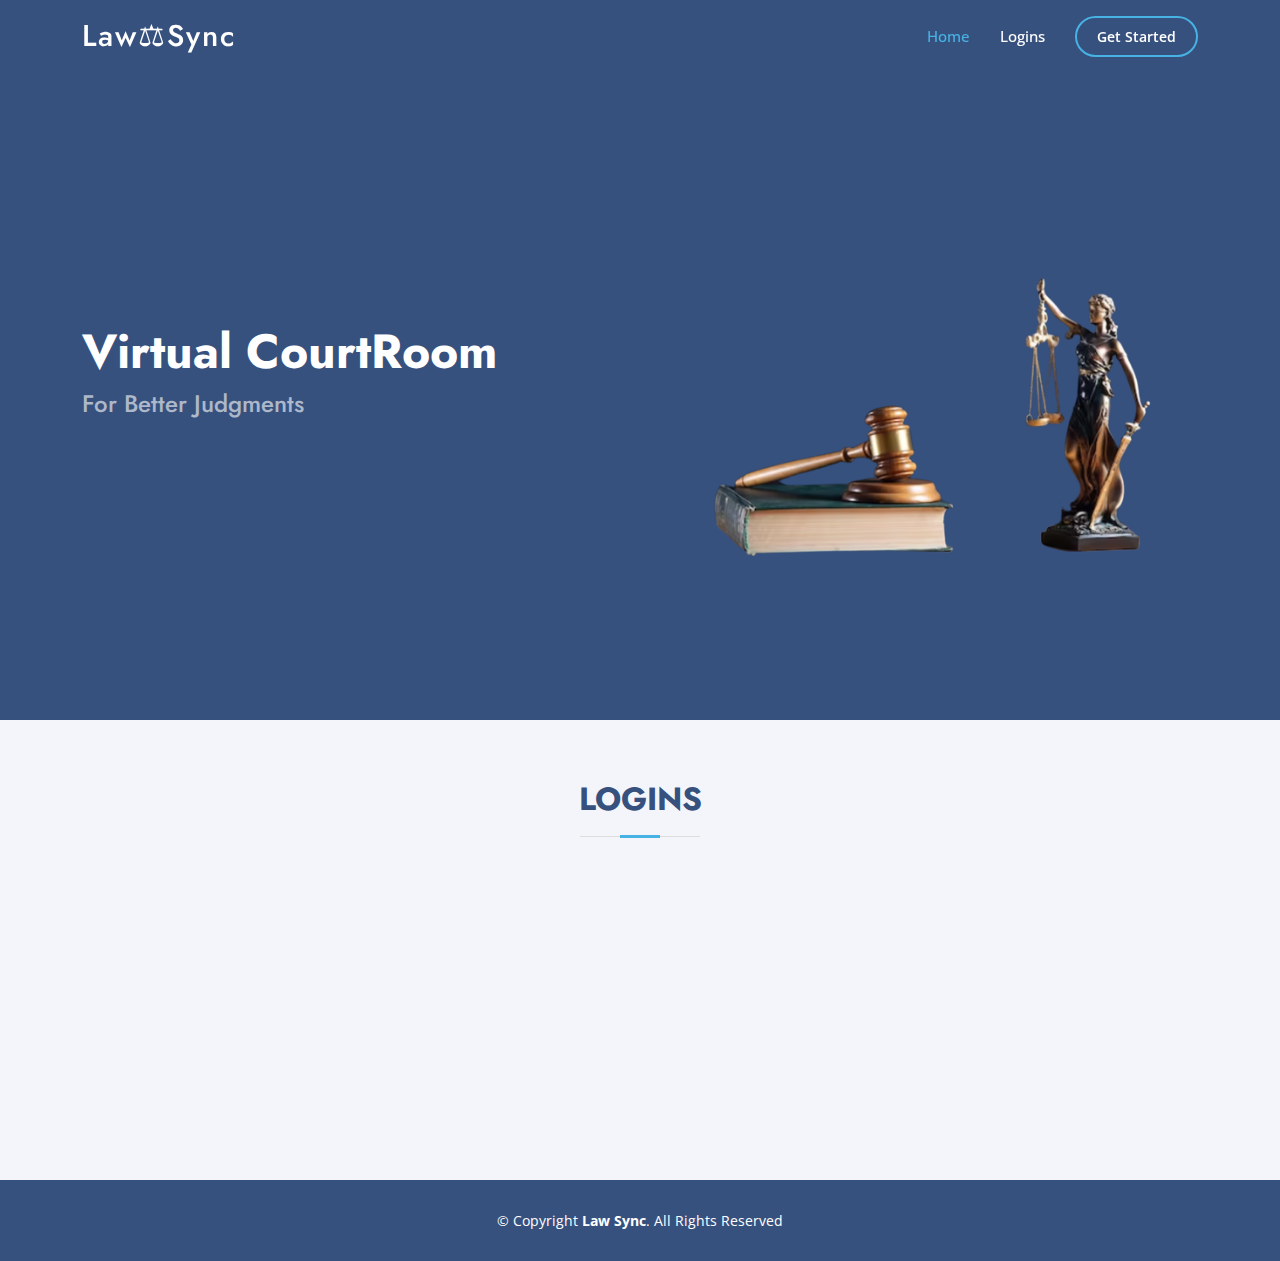
==== index.html @ bf047d09 "Initial commit" ====
<!DOCTYPE html>
<html lang="en">

<head>
    <meta charset="utf-8">
    <meta content="width=device-width, initial-scale=1.0" name="viewport">
    <a href="https://icons8.com"></a>

    <title>Law⚖Sync</title>
    <meta content="" name="description">
    <meta content="" name="keywords">



    <link href="https://fonts.googleapis.com/css?family=Open+Sans:300,300i,400,400i,600,600i,700,700i|Jost:300,300i,400,400i,500,500i,600,600i,700,700i|Poppins:300,300i,400,400i,500,500i,600,600i,700,700i" rel="stylesheet">


    <link href="assets/vendor/aos/aos.css" rel="stylesheet">
    <link href="assets/vendor/bootstrap/css/bootstrap.min.css" rel="stylesheet">
    <link href="assets/vendor/bootstrap-icons/bootstrap-icons.css" rel="stylesheet">
    <link href="assets/vendor/boxicons/css/boxicons.min.css" rel="stylesheet">
    <link href="assets/vendor/glightbox/css/glightbox.min.css" rel="stylesheet">
    <link href="assets/vendor/remixicon/remixicon.css" rel="stylesheet">
    <link href="assets/vendor/swiper/swiper-bundle.min.css" rel="stylesheet">


    <link href="assets/css/style.css" rel="stylesheet">

</head>

<body>


    <header id="header" class="fixed-top ">
        <div class="container d-flex align-items-center">

            <h1 class="logo me-auto"><a href="index.html">Law⚖Sync</a></h1>


            <nav id="navbar" class="navbar">
                <ul>
                    <li><a class="nav-link scrollto active" href="#hero">Home</a></li>
                    <li>
                        <a class="nav-link scrollto" href="#services">Logins</a>
                    </li>

                    <li><a class="getstarted scrollto" href="#">Get Started</a></li>
                </ul>
                <i class="bi bi-list mobile-nav-toggle"></i>
            </nav>


        </div>
    </header>



    <section id="hero" class="d-flex align-items-center">

        <div class="container">
            <div class="row">
                <div class="col-lg-6 d-flex flex-column justify-content-center pt-4 pt-lg-0 order-2 order-lg-1" data-aos="fade-up" data-aos-delay="200">
                    <h1>Virtual CourtRoom</h1>
                    <h2> For Better Judgments</h2>

                </div>
                <div class="col-lg-6 order-1 order-lg-2 hero-img" data-aos="zoom-in" data-aos-delay="200">
                    <img src="assets/img/image2.png" class="img-fluid animated" alt="">
                </div>
            </div>
        </div>

    </section>


    <main id="main">


        <section id="services" class="services section-bg">
            <div class="container" data-aos="fade-up">

                <div class="section-title">
                    <h2>Logins</h2>
                </div>

                <div class="row">
                    <div class="col-xl-3 col-md-6 d-flex align-items-stretch" data-aos="zoom-in" data-aos-delay="100">
                        <div class="icon-box" style="margin: 10px;">
                            <div class="icon"> <img src="[data-uri]"></div>

                            <a href="JudgeLogin/index.html" class="btn btn-outline-success" target="_blank">Judge Login</a>
                        </div>
                    </div>

                    <div class="col-xl-3 col-md-6 d-flex align-items-stretch mt-4 mt-md-0" data-aos="zoom-in" data-aos-delay="200">
                        <div class="icon-box" style="margin: 10px;">
                            <div class="icon">
                                <img src="[data-uri]">
                            </div>
                            <a href="Prosecutorlogin/index.html" class="btn btn-outline-warning" target="_blank">Prosecuter Login</a>

                        </div>

                    </div>

                    <div class="col-xl-3 col-md-6 d-flex align-items-stretch mt-4 mt-xl-0" data-aos="zoom-in" data-aos-delay="300">
                        <div class="icon-box" style="margin: 10px;">
                            <div class="icon">
                                <img src="[data-uri]"></div>
                            <a href="Accuselogin/index.html" class="btn btn-outline-info" target="_blank">Accuse Login</a>

                        </div>

                    </div>
                    <div class="col-xl-3 col-md-6 d-flex align-items-stretch" data-aos="zoom-in" data-aos-delay="100">
                        <div class="icon-box" style="margin: 10px;">
                            <div class="icon"><img src="[data-uri]"></div>
                            <a href="Victimlogin/index.html" class="btn btn-outline-secondary" target="_blank">Victim Login</a>

                        </div>

                    </div>
                </div>

            </div>
        </section>
    </main>




    </main>

    <footer id="footer">
        <div class="container footer-bottom d-flex justify-content-center align-items-center">
            <div class="copyright text-center">
                &copy; Copyright <strong><span>Law Sync</span></strong>. All Rights Reserved
            </div>
        </div>
    </footer>




    <div id="preloader "></div>
    <a href="# " class="back-to-top d-flex align-items-center justify-content-center "><i class="bi bi-arrow-up-short "></i></a>

    <!-- Vendor JS Files -->
    <script src="assets/vendor/aos/aos.js "></script>
    <script src="assets/vendor/bootstrap/js/bootstrap.bundle.min.js "></script>
    <script src="assets/vendor/glightbox/js/glightbox.min.js "></script>
    <script src="assets/vendor/isotope-layout/isotope.pkgd.min.js "></script>
    <script src="assets/vendor/swiper/swiper-bundle.min.js "></script>
    <script src="assets/vendor/waypoints/noframework.waypoints.js "></script>
    <script src="assets/vendor/php-email-form/validate.js "></script>

    <!-- Template Main JS File -->
    <script src="assets/js/main.js "></script>

</body>

</html>
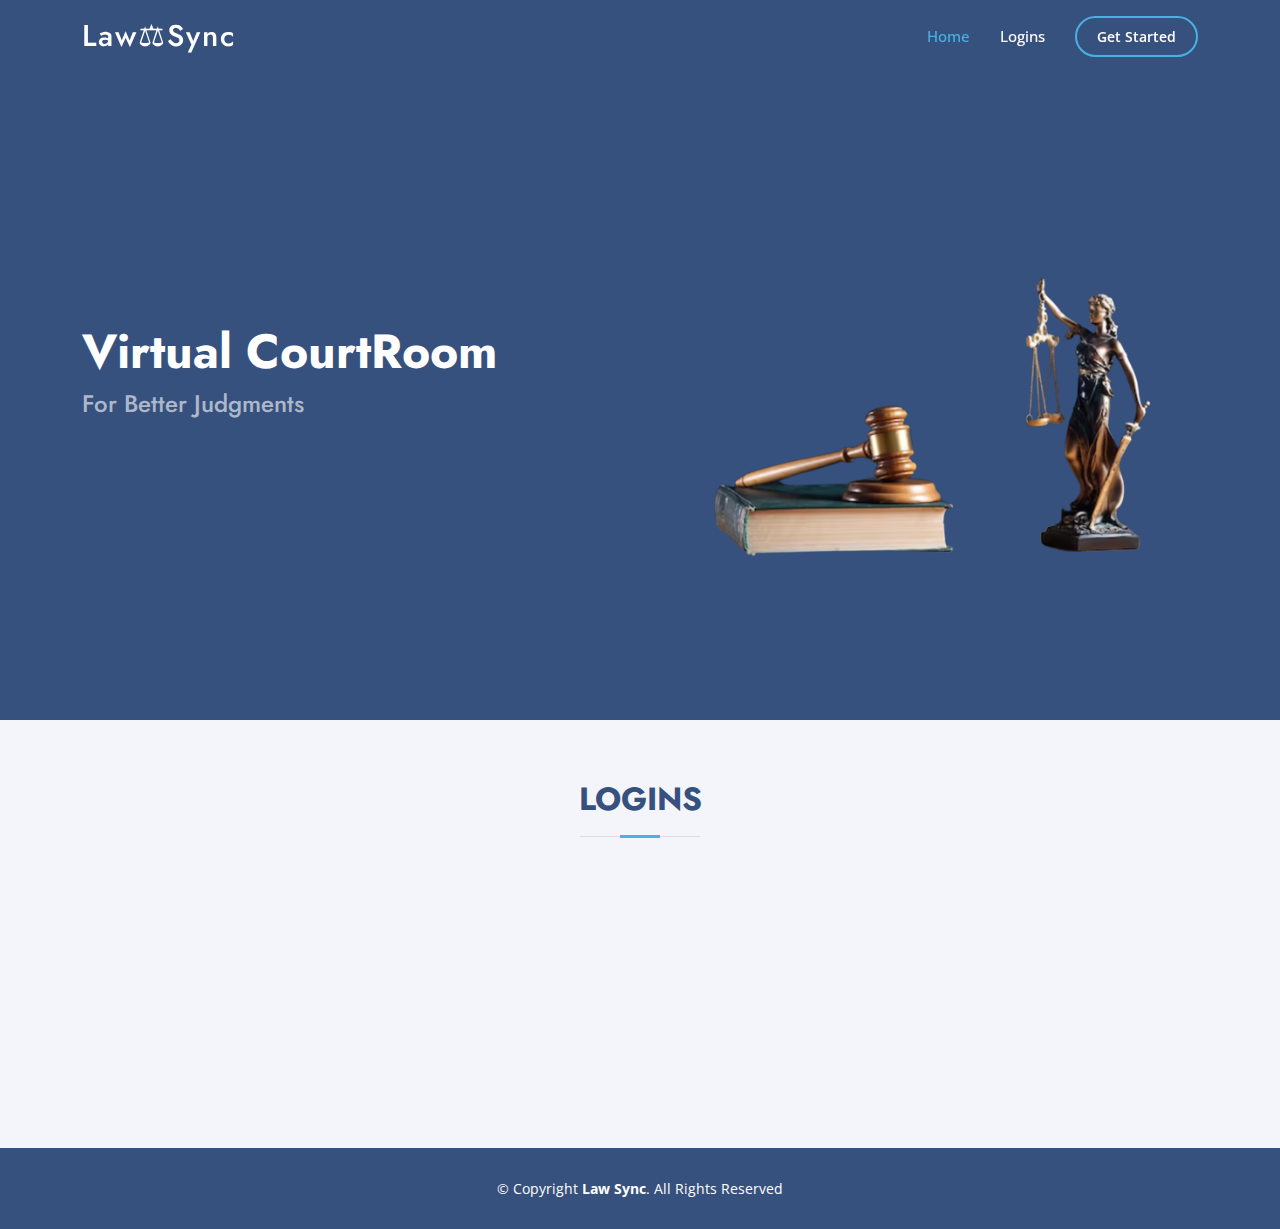
==== commit 26e414b2: "changes" ====
--- a/index.html
+++ b/index.html
@@ -83,45 +83,52 @@
                     <h2>Logins</h2>
                 </div>
 
-                <div class="row">
-                    <div class="col-xl-3 col-md-6 d-flex align-items-stretch" data-aos="zoom-in" data-aos-delay="100">
-                        <div class="icon-box" style="margin: 10px;">
-                            <div class="icon"> <img src="[data-uri]"></div>
 
-                            <a href="JudgeLogin/index.html" class="btn btn-outline-success" target="_blank">Judge Login</a>
-                        </div>
-                    </div>
-
-                    <div class="col-xl-3 col-md-6 d-flex align-items-stretch mt-4 mt-md-0" data-aos="zoom-in" data-aos-delay="200">
-                        <div class="icon-box" style="margin: 10px;">
-                            <div class="icon">
-                                <img src="[data-uri]">
+                <div class="container">
+                    <div class="row">
+                        <div class="col-lg-3 col-md-6 col-sm-12 mb-4 ">
+                            <div class="card card_edit" data-aos="zoom-in" data-aos-delay="100">
+                                <div class="card-body text-center">
+                                    <div class="icon">
+                                        <img src="[data-uri]"></div>
+                                </div>
+                                <a href="JudgeLogin/index.html" class="btn_edit btn btn-outline-success" target="_blank">Judge Login</a>
                             </div>
-                            <a href="Prosecutorlogin/index.html" class="btn btn-outline-warning" target="_blank">Prosecuter Login</a>
-
                         </div>
 
-                    </div>
-
-                    <div class="col-xl-3 col-md-6 d-flex align-items-stretch mt-4 mt-xl-0" data-aos="zoom-in" data-aos-delay="300">
-                        <div class="icon-box" style="margin: 10px;">
-                            <div class="icon">
-                                <img src="[data-uri]"></div>
-                            <a href="Accuselogin/index.html" class="btn btn-outline-info" target="_blank">Accuse Login</a>
-
+                        <div class="col-lg-3 col-md-6 col-sm-12 mb-4 ">
+                            <div class="card card_edit" data-aos="zoom-in" data-aos-delay="200">
+                                <div class="card-body text-center">
+                                    <div class="icon">
+                                        <img src="[data-uri]"></div>
+                                </div>
+                                <a href="Prosecutorlogin/index.html" class="btn_edit btn btn-outline-warning" target="_blank">Prosecuter Login</a>
+                            </div>
                         </div>
 
-                    </div>
-                    <div class="col-xl-3 col-md-6 d-flex align-items-stretch" data-aos="zoom-in" data-aos-delay="100">
-                        <div class="icon-box" style="margin: 10px;">
-                            <div class="icon"><img src="[data-uri]"></div>
-                            <a href="Victimlogin/index.html" class="btn btn-outline-secondary" target="_blank">Victim Login</a>
-
+                        <div class="col-lg-3 col-md-6 col-sm-12 mb-4 ">
+                            <div class="card card_edit" data-aos="zoom-in" data-aos-delay="300">
+                                <div class="card-body text-center">
+                                    <div class="icon">
+                                        <img src="[data-uri]"></div>
+                                </div>
+                                <a href="Accuselogin/index.html" class="btn_edit btn btn-outline-info" target="_blank">Accuse Login</a>
+                            </div>
                         </div>
 
+                        <div class="col-lg-3 col-md-6 col-sm-12 mb-4 ">
+                            <div class="card card_edit" data-aos="zoom-in" data-aos-delay="100">
+                                <div class="card-body text-center">
+                                    <div class="icon">
+                                        <img src="[data-uri]"></div>
+                                </div>
+                                <a href="Victimlogin/index.html" class="btn_edit btn btn-outline-secondary" target="_blank">Victim Login</a>
+                            </div>
+                        </div>
                     </div>
                 </div>
 
+            </div>
             </div>
         </section>
     </main>
--- a/assets/css/style.css
+++ b/assets/css/style.css
@@ -671,4 +671,19 @@
     #footer .credits {
         padding-top: 4px;
     }
+}
+
+
+/* Card Edit */
+
+@media screen and (min-width: 800px) {
+    .btn_edit {
+        margin: 20px;
+    }
+}
+
+@media screen and (max-width: 800px) {
+    .btn_edit {
+        margin: 10px;
+    }
 }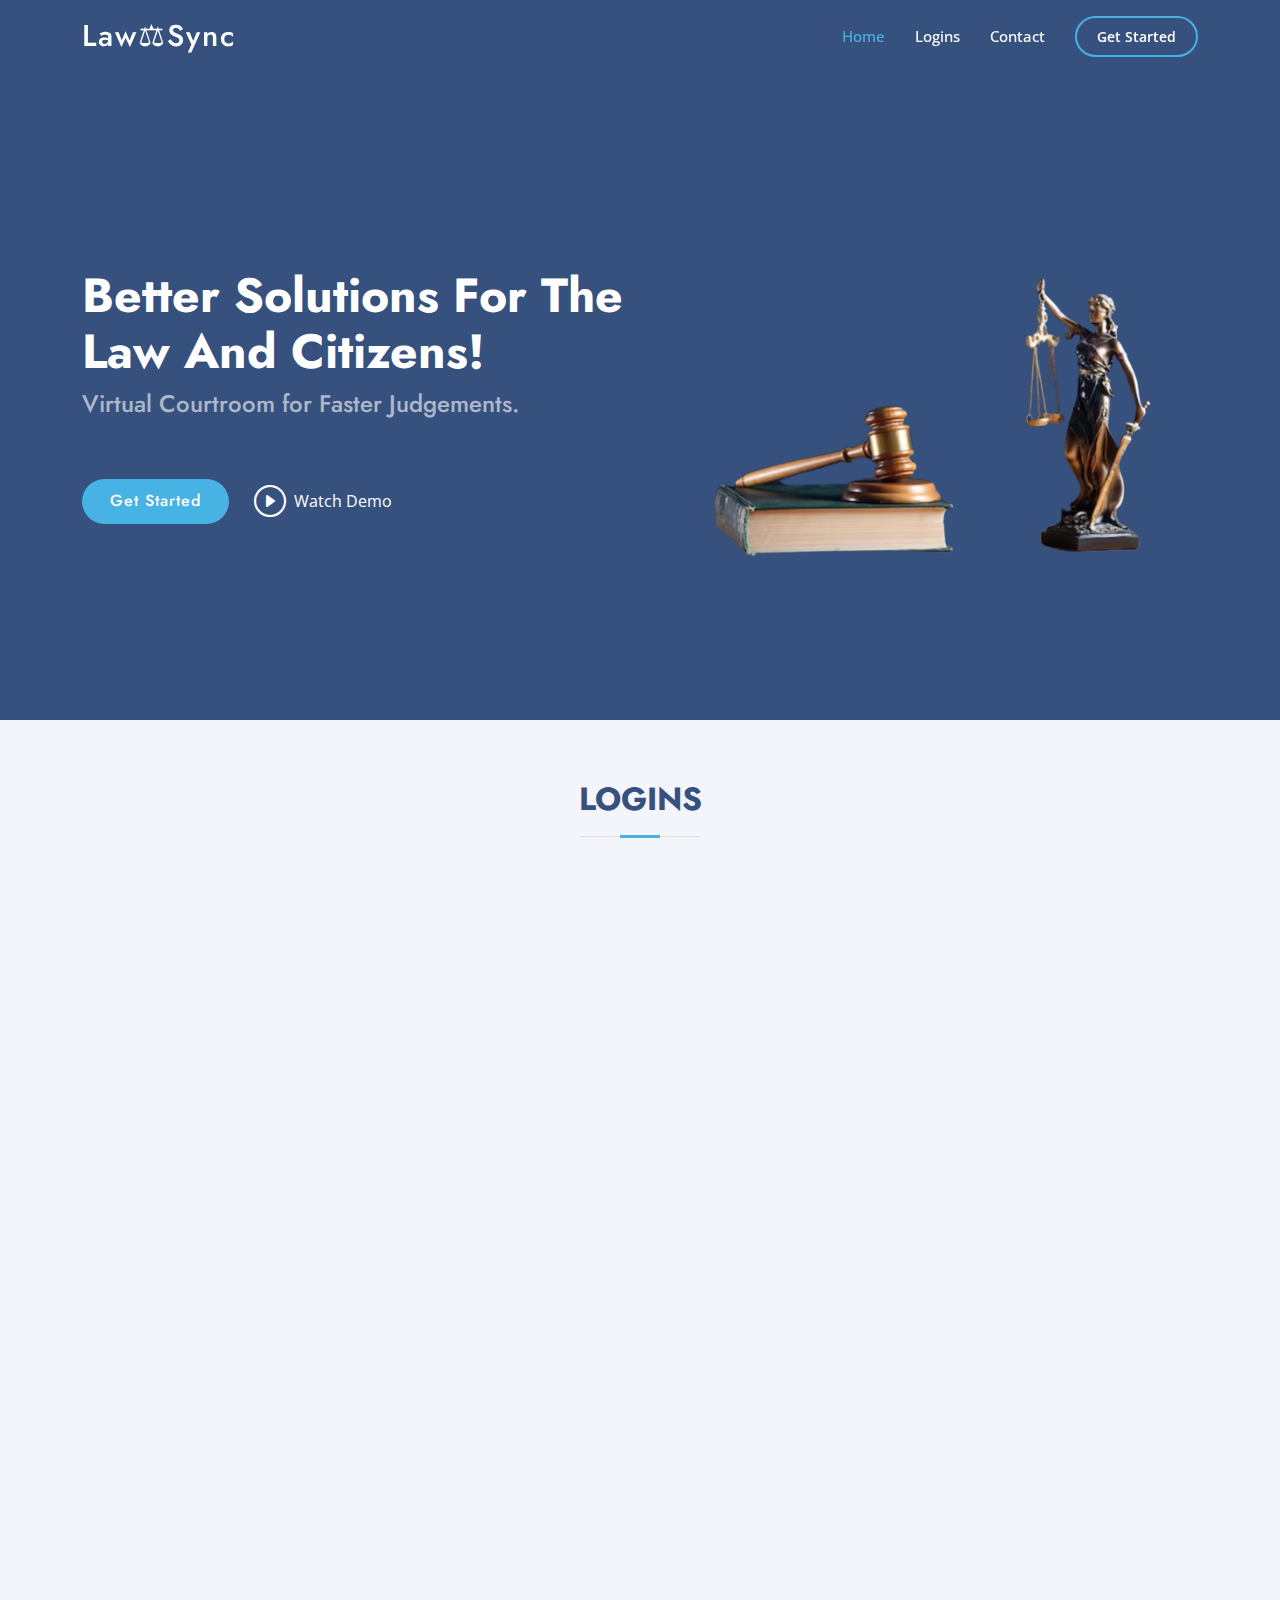
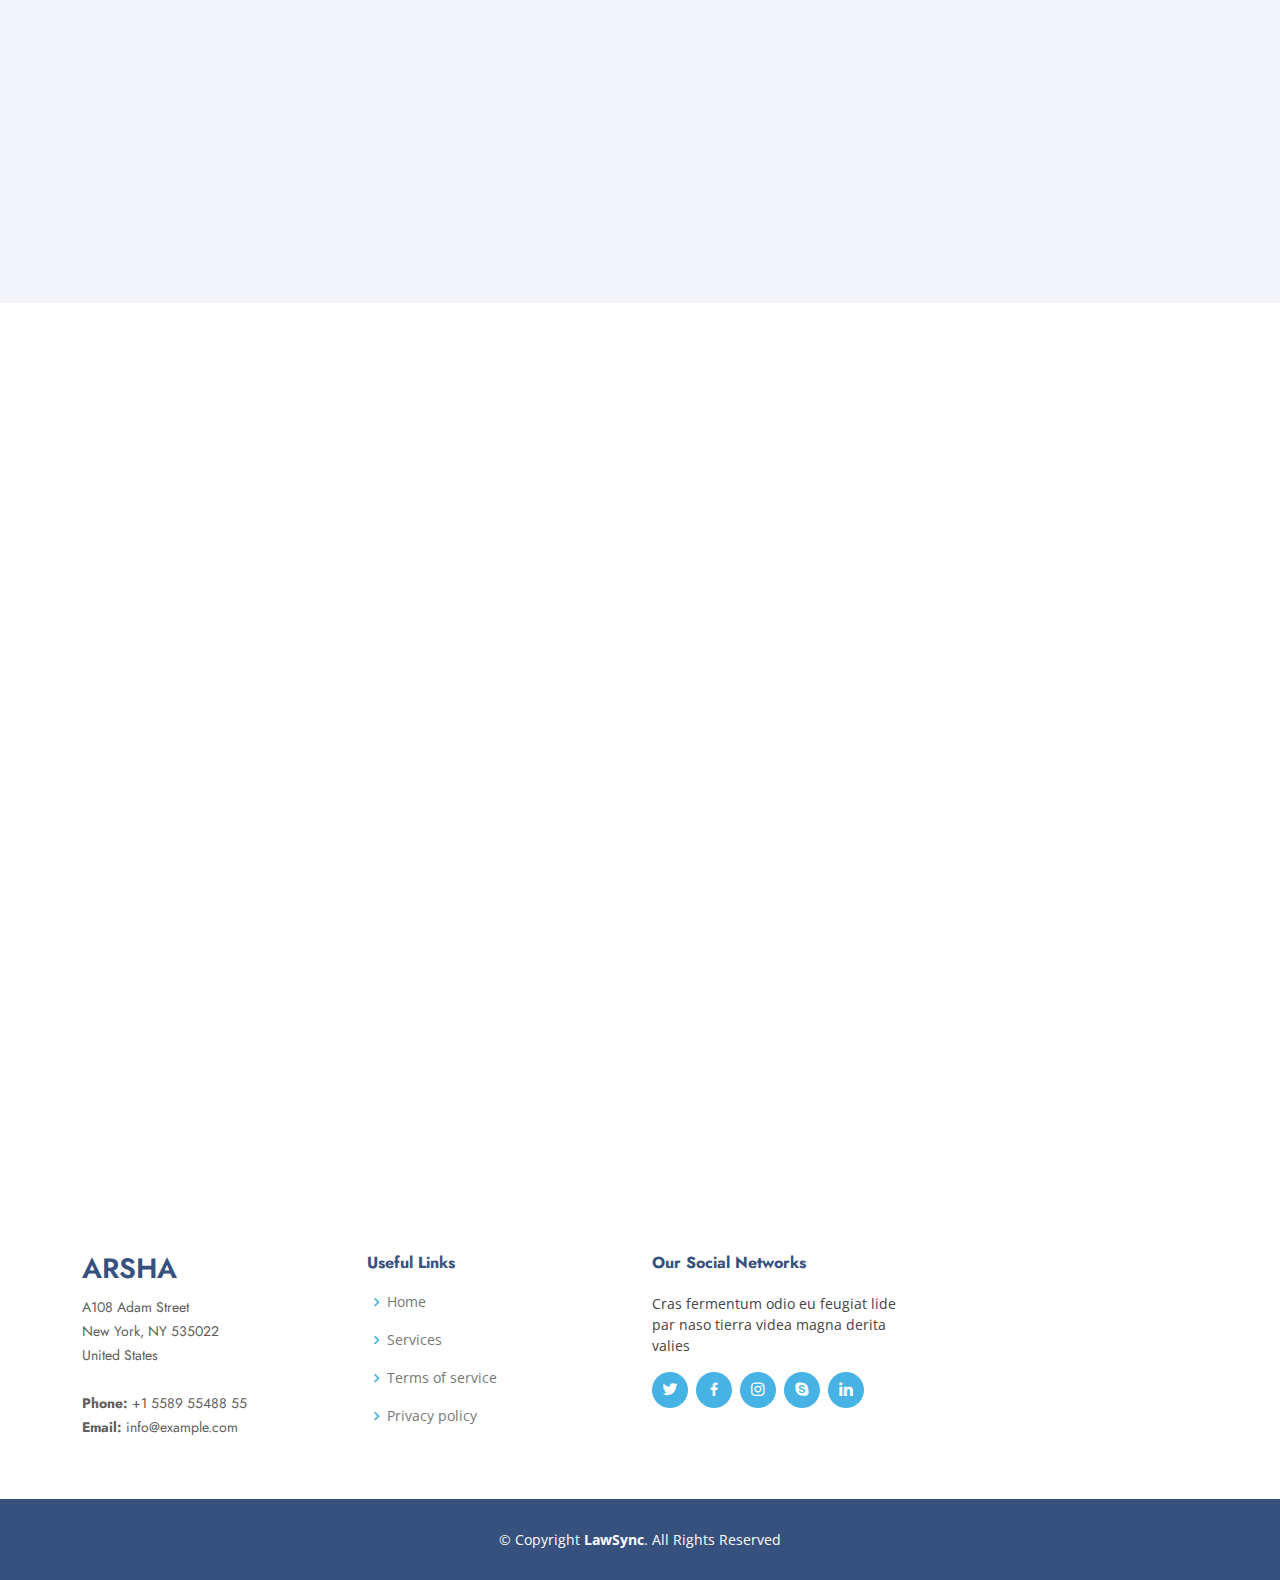
==== commit 83697eb1: "renamed" ====
--- a/index.html
+++ b/index.html
@@ -4,17 +4,21 @@
 <head>
     <meta charset="utf-8">
     <meta content="width=device-width, initial-scale=1.0" name="viewport">
-    <a href="https://icons8.com"></a>
 
     <title>Law⚖Sync</title>
     <meta content="" name="description">
     <meta content="" name="keywords">
 
-
-
+    <!-- Favicons -->
+    <link rel="apple-touch-icon" sizes="512x512" href="assets/img/apple-touch-icon.png">
+    <link rel="icon" type="image/png" sizes="32x32" href="assets/img/favicon-32x32.png">
+    <link rel="icon" type="image/png" sizes="16x16" href="assets/img/favicon-16x16.png">
+    <link rel="manifest" href="/site.webmanifest">
+
+    <!-- Google Fonts -->
     <link href="https://fonts.googleapis.com/css?family=Open+Sans:300,300i,400,400i,600,600i,700,700i|Jost:300,300i,400,400i,500,500i,600,600i,700,700i|Poppins:300,300i,400,400i,500,500i,600,600i,700,700i" rel="stylesheet">
 
-
+    <!-- Vendor CSS Files -->
     <link href="assets/vendor/aos/aos.css" rel="stylesheet">
     <link href="assets/vendor/bootstrap/css/bootstrap.min.css" rel="stylesheet">
     <link href="assets/vendor/bootstrap-icons/bootstrap-icons.css" rel="stylesheet">
@@ -23,46 +27,49 @@
     <link href="assets/vendor/remixicon/remixicon.css" rel="stylesheet">
     <link href="assets/vendor/swiper/swiper-bundle.min.css" rel="stylesheet">
 
-
+    <!-- Template Main CSS File -->
     <link href="assets/css/style.css" rel="stylesheet">
 
 </head>
 
 <body>
 
-
+    <!-- ======= Header ======= -->
     <header id="header" class="fixed-top ">
         <div class="container d-flex align-items-center">
 
             <h1 class="logo me-auto"><a href="index.html">Law⚖Sync</a></h1>
-
+            <!-- Uncomment below if you prefer to use an image logo -->
+            <a href="index5.html" class="logo me-auto"><img src="assets/img/logo.png" alt="" class="img-fluid"></a>
 
             <nav id="navbar" class="navbar">
                 <ul>
                     <li><a class="nav-link scrollto active" href="#hero">Home</a></li>
-                    <li>
-                        <a class="nav-link scrollto" href="#services">Logins</a>
-                    </li>
-
+                    <li><a class="nav-link scrollto" href="#services">Logins</a></li>
+                    <li><a class="nav-link scrollto" href="#contact">Contact</a></li>
                     <li><a class="getstarted scrollto" href="#">Get Started</a></li>
                 </ul>
                 <i class="bi bi-list mobile-nav-toggle"></i>
             </nav>
-
+            <!-- .navbar -->
 
         </div>
     </header>
-
-
-
+    <!-- End Header -->
+
+    <!-- ======= Hero Section ======= -->
     <section id="hero" class="d-flex align-items-center">
 
         <div class="container">
             <div class="row">
                 <div class="col-lg-6 d-flex flex-column justify-content-center pt-4 pt-lg-0 order-2 order-lg-1" data-aos="fade-up" data-aos-delay="200">
-                    <h1>Virtual CourtRoom</h1>
-                    <h2> For Better Judgments</h2>
-
+                    <h1>Better Solutions For The Law And Citizens!</h1>
+                    <h2>Virtual Courtroom for Faster Judgements.</h2>
+                    <div class="d-flex justify-content-center justify-content-lg-start">
+                        <a href="#contact" class="btn-get-started scrollto">Get Started</a>
+                        <a href="https://www.youtube.com/watch?v=Kua9iR3aDDw" class="glightbox btn-watch-video"><i
+                class="bi bi-play-circle"></i><span>Watch Demo</span></a>
+                    </div>
                 </div>
                 <div class="col-lg-6 order-1 order-lg-2 hero-img" data-aos="zoom-in" data-aos-delay="200">
                     <img src="assets/img/image2.png" class="img-fluid animated" alt="">
@@ -71,18 +78,17 @@
         </div>
 
     </section>
-
+    <!-- End Hero -->
 
     <main id="main">
 
-
+        <!-- ======= Services Section ======= -->
         <section id="services" class="services section-bg">
             <div class="container" data-aos="fade-up">
 
                 <div class="section-title">
-                    <h2>Logins</h2>
-                </div>
-
+                    <h2>LOGINS</h2>
+                </div>
 
                 <div class="container">
                     <div class="row">
@@ -90,7 +96,8 @@
                             <div class="card card_edit" data-aos="zoom-in" data-aos-delay="100">
                                 <div class="card-body text-center">
                                     <div class="icon">
-                                        <img src="[data-uri]"></div>
+                                        <img src="[data-uri]">
+                                    </div>
                                 </div>
                                 <a href="JudgeLogin/index.html" class="btn_edit btn btn-outline-success" target="_blank">Judge Login</a>
                             </div>
@@ -100,9 +107,11 @@
                             <div class="card card_edit" data-aos="zoom-in" data-aos-delay="200">
                                 <div class="card-body text-center">
                                     <div class="icon">
-                                        <img src="[data-uri]"></div>
-                                </div>
-                                <a href="Prosecutorlogin/index.html" class="btn_edit btn btn-outline-warning" target="_blank">Prosecuter Login</a>
+                                        <img src="[data-uri]">
+                                    </div>
+                                </div>
+                                <a href="Prosecutorlogin/index.html" class="btn_edit btn btn-outline-warning" target="_blank">Prosecuter
+                  Login</a>
                             </div>
                         </div>
 
@@ -110,7 +119,8 @@
                             <div class="card card_edit" data-aos="zoom-in" data-aos-delay="300">
                                 <div class="card-body text-center">
                                     <div class="icon">
-                                        <img src="[data-uri]"></div>
+                                        <img src="[data-uri]">
+                                    </div>
                                 </div>
                                 <a href="Accuselogin/index.html" class="btn_edit btn btn-outline-info" target="_blank">Accuse Login</a>
                             </div>
@@ -120,49 +130,225 @@
                             <div class="card card_edit" data-aos="zoom-in" data-aos-delay="100">
                                 <div class="card-body text-center">
                                     <div class="icon">
-                                        <img src="[data-uri]"></div>
-                                </div>
-                                <a href="Victimlogin/index.html" class="btn_edit btn btn-outline-secondary" target="_blank">Victim Login</a>
-                            </div>
-                        </div>
-                    </div>
-                </div>
-
-            </div>
+                                        <img src="[data-uri]">
+                                    </div>
+                                </div>
+                                <a href="Victimlogin/index.html" class="btn_edit btn btn-outline-secondary" target="_blank">Victim
+                  Login</a>
+                            </div>
+                        </div>
+                    </div>
+                </div>
+
             </div>
         </section>
+        <!-- End Services Section -->
+
+
+        <!-- ======= Frequently Asked Questions Section ======= -->
+        <section id="faq" class="faq section-bg">
+            <div class="container" data-aos="fade-up">
+
+                <div class="section-title">
+                    <h2>Frequently Asked Questions</h2>
+                    <p>Magnam dolores commodi suscipit. Necessitatibus eius consequatur ex aliquid fuga eum quidem. Sit sint consectetur velit. Quisquam quos quisquam cupiditate. Et nemo qui impedit suscipit alias ea. Quia fugiat sit in iste officiis commodi
+                        quidem hic quas.</p>
+                </div>
+
+                <div class="faq-list">
+                    <ul>
+                        <li data-aos="fade-up" data-aos-delay="100">
+                            <i class="bx bx-help-circle icon-help"></i> <a data-bs-toggle="collapse" class="collapse" data-bs-target="#faq-list-1">What is LawSync? <i class="bx bx-chevron-down icon-show"></i><i
+                  class="bx bx-chevron-up icon-close"></i></a>
+                            <div id="faq-list-1" class="collapse show" data-bs-parent=".faq-list">
+                                <p>
+                                    LawSync is an online platform designed to facilitate case hearings and dispute resolution through a virtual environment. It provides a convenient and efficient way for parties involved in a case to present their arguments and evidence, communicate with
+                                    each other, and reach a resolution
+                                </p>
+                            </div>
+                        </li>
+
+                        <li data-aos="fade-up" data-aos-delay="200">
+                            <i class="bx bx-help-circle icon-help"></i> <a data-bs-toggle="collapse" data-bs-target="#faq-list-2" class="collapsed">How Do I Sign Up/Register on LawSync? <i class="bx bx-chevron-down icon-show"></i><i
+                  class="bx bx-chevron-up icon-close"></i></a>
+                            <div id="faq-list-2" class="collapse" data-bs-parent=".faq-list">
+                                <p>
+                                    To sign up on LawSync, visit our homepage and click on the "Sign Up" or "Register" button. You'll need to provide some basic information and create an account. Once registered, you can log in and start using our platform.
+                                </p>
+                            </div>
+                        </li>
+
+                        <li data-aos="fade-up" data-aos-delay="300">
+                            <i class="bx bx-help-circle icon-help"></i> <a data-bs-toggle="collapse" data-bs-target="#faq-list-3" class="collapsed">How Does Case Hearing Work on LawSync? <i class="bx bx-chevron-down icon-show"></i><i
+                  class="bx bx-chevron-up icon-close"></i></a>
+                            <div id="faq-list-3" class="collapse" data-bs-parent=".faq-list">
+                                <p>
+                                    Case hearings on LawSync are conducted virtually. Users can create or join a case, upload relevant documents, and schedule hearings with other parties. During the hearing, participants can present their arguments, share evidence, and communicate through
+                                    audio, video, or text chat.
+                                </p>
+                            </div>
+                        </li>
+
+                        <li data-aos="fade-up" data-aos-delay="400">
+                            <i class="bx bx-help-circle icon-help"></i> <a data-bs-toggle="collapse" data-bs-target="#faq-list-4" class="collapsed">Is LawSync Secure and Private? <i class="bx bx-chevron-down icon-show"></i><i
+                  class="bx bx-chevron-up icon-close"></i></a>
+                            <div id="faq-list-4" class="collapse" data-bs-parent=".faq-list">
+                                <p>
+                                    Yes, we take security and privacy seriously. Our platform uses encryption to protect your data, and we have strict privacy policies in place. Only authorized parties involved in a case have access to the case files and communication.
+                                </p>
+                            </div>
+                        </li>
+
+                        <li data-aos="fade-up" data-aos-delay="500">
+                            <i class="bx bx-help-circle icon-help"></i> <a data-bs-toggle="collapse" data-bs-target="#faq-list-5" class="collapsed">How Are Disputes Resolved on LawSync?<i class="bx bx-chevron-down icon-show"></i><i
+                  class="bx bx-chevron-up icon-close"></i></a>
+                            <div id="faq-list-5" class="collapse" data-bs-parent=".faq-list">
+                                <p>
+                                    Disputes on our platform can be resolved through negotiation, mediation, or arbitration, depending on the preferences of the parties involved. Our platform provides tools and features to facilitate these processes and reach a resolution.
+                                </p>
+                            </div>
+                        </li>
+                    </ul>
+                </div>
+            </div>
+        </section>
+        <!-- End Frequently Asked Questions Section -->
+
+        <!-- ======= Contact Section ======= -->
+        <section id="contact" class="contact">
+            <div class="container" data-aos="fade-up">
+
+                <div class="section-title">
+                    <h2>Contact</h2>
+                    <p>Magnam dolores commodi suscipit. Necessitatibus eius consequatur ex aliquid fuga eum quidem. Sit sint consectetur velit. Quisquam quos quisquam cupiditate. Et nemo qui impedit suscipit alias ea. Quia fugiat sit in iste officiis commodi
+                        quidem hic quas.</p>
+                </div>
+
+                <div class="row">
+
+                    <div class="col-lg-5 d-flex align-items-stretch">
+                        <div class="info">
+                            <div class="address">
+                                <i class="bi bi-geo-alt"></i>
+                                <h4>Location:</h4>
+                                <p>A108 Adam Street, New York, NY 535022</p>
+                            </div>
+
+                            <div class="email">
+                                <i class="bi bi-envelope"></i>
+                                <h4>Email:</h4>
+                                <p>info@example.com</p>
+                            </div>
+
+                            <div class="phone">
+                                <i class="bi bi-phone"></i>
+                                <h4>Call:</h4>
+                                <p>+1 5589 55488 55s</p>
+                            </div>
+
+                            <iframe src="https://www.google.com/maps/embed?pb=!1m14!1m8!1m3!1d12097.433213460943!2d-74.0062269!3d40.7101282!3m2!1i1024!2i768!4f13.1!3m3!1m2!1s0x0%3A0xb89d1fe6bc499443!2sDowntown+Conference+Center!5e0!3m2!1smk!2sbg!4v1539943755621" frameborder="0"
+                                style="border:0; width: 100%; height: 290px;" allowfullscreen></iframe>
+                        </div>
+
+                    </div>
+
+                    <div class="col-lg-7 mt-5 mt-lg-0 d-flex align-items-stretch">
+                        <form action="https://formspree.io/f/xoqopdzb" method="post">
+                            <div class="row">
+                                <div class="form-group col-md-6">
+                                    <label for="username">Your Name</label>
+                                    <input type="text" name="name" class="form-control" id="name" required>
+                                </div>
+                                <div class="form-group col-md-6">
+                                    <label for="name">Your Email</label>
+                                    <input type="email" class="form-control" name="email" id="email" required>
+                                </div>
+                            </div>
+                            <div class="form-group">
+                                <label for="name">Subject</label>
+                                <input type="text" class="form-control" name="subject" id="subject" required>
+                            </div>
+                            <div class="form-group">
+                                <label for="name">Message</label>
+                                <textarea class="form-control" name="message" rows="10" required></textarea>
+                            </div><br>
+                            <div class="text-center "><button type="submit">Send Message</button></div>
+                        </form>
+                    </div>
+
+                </div>
+
+            </div>
+        </section>
+        <!-- End Contact Section -->
+
     </main>
-
-
-
-
-    </main>
-
+    <!-- End #main -->
+
+    <!-- ======= Footer ======= -->
     <footer id="footer">
-        <div class="container footer-bottom d-flex justify-content-center align-items-center">
-            <div class="copyright text-center">
-                &copy; Copyright <strong><span>Law Sync</span></strong>. All Rights Reserved
-            </div>
+        <div class="footer-top">
+            <div class="container">
+                <div class="row">
+
+                    <div class="col-lg-3 col-md-6 footer-contact">
+                        <h3>Arsha</h3>
+                        <p>
+                            A108 Adam Street <br> New York, NY 535022<br> United States <br><br>
+                            <strong>Phone:</strong> +1 5589 55488 55<br>
+                            <strong>Email:</strong> info@example.com<br>
+                        </p>
+                    </div>
+
+                    <div class="col-lg-3 col-md-6 footer-links">
+                        <h4>Useful Links</h4>
+                        <ul>
+                            <li><i class="bx bx-chevron-right"></i> <a href="#">Home</a></li>
+                            <li><i class="bx bx-chevron-right"></i> <a href="#">Services</a></li>
+                            <li><i class="bx bx-chevron-right"></i> <a href="#">Terms of service</a></li>
+                            <li><i class="bx bx-chevron-right"></i> <a href="#">Privacy policy</a></li>
+                        </ul>
+                    </div>
+                    <div class="col-lg-3 col-md-6 footer-links">
+                        <h4>Our Social Networks</h4>
+                        <p>Cras fermentum odio eu feugiat lide par naso tierra videa magna derita valies</p>
+                        <div class="social-links mt-3">
+                            <a href="#" class="twitter"><i class="bx bxl-twitter"></i></a>
+                            <a href="#" class="facebook"><i class="bx bxl-facebook"></i></a>
+                            <a href="#" class="instagram"><i class="bx bxl-instagram"></i></a>
+                            <a href="#" class="google-plus"><i class="bx bxl-skype"></i></a>
+                            <a href="#" class="linkedin"><i class="bx bxl-linkedin"></i></a>
+                        </div>
+                    </div>
+
+                </div>
+            </div>
+        </div>
+
+        <div class="container footer-bottom clearfix">
+            <div class="copyright">
+                &copy; Copyright <strong><span>LawSync</span></strong>. All Rights Reserved
+            </div>
+
         </div>
     </footer>
-
-
-
-
-    <div id="preloader "></div>
-    <a href="# " class="back-to-top d-flex align-items-center justify-content-center "><i class="bi bi-arrow-up-short "></i></a>
+    <!-- End Footer -->
+
+    <div id="preloader"></div>
+    <a href="#" class="back-to-top d-flex align-items-center justify-content-center"><i
+      class="bi bi-arrow-up-short"></i></a>
 
     <!-- Vendor JS Files -->
-    <script src="assets/vendor/aos/aos.js "></script>
-    <script src="assets/vendor/bootstrap/js/bootstrap.bundle.min.js "></script>
-    <script src="assets/vendor/glightbox/js/glightbox.min.js "></script>
-    <script src="assets/vendor/isotope-layout/isotope.pkgd.min.js "></script>
-    <script src="assets/vendor/swiper/swiper-bundle.min.js "></script>
-    <script src="assets/vendor/waypoints/noframework.waypoints.js "></script>
-    <script src="assets/vendor/php-email-form/validate.js "></script>
+    <script src="assets/vendor/aos/aos.js"></script>
+    <script src="assets/vendor/bootstrap/js/bootstrap.bundle.min.js"></script>
+    <script src="assets/vendor/glightbox/js/glightbox.min.js"></script>
+    <script src="assets/vendor/isotope-layout/isotope.pkgd.min.js"></script>
+    <script src="assets/vendor/swiper/swiper-bundle.min.js"></script>
+    <script src="assets/vendor/waypoints/noframework.waypoints.js"></script>
+    <script src="assets/vendor/php-email-form/validate.js"></script>
 
     <!-- Template Main JS File -->
-    <script src="assets/js/main.js "></script>
+    <script src="assets/js/main.js"></script>
 
 </body>
 
--- a/assets/css/style.css
+++ b/assets/css/style.css
@@ -128,16 +128,6 @@
 #header .logo img {
     max-height: 40px;
 }
-
-
-/*--------------------------------------------------------------
-# Navigation Menu
---------------------------------------------------------------*/
-
-
-/**
-* Desktop Navigation 
-*/
 
 .navbar {
     padding: 0;
@@ -378,11 +368,6 @@
     visibility: visible !important;
 }
 
-
-/*--------------------------------------------------------------
-# Hero Section
---------------------------------------------------------------*/
-
 #hero {
     width: 100%;
     height: 80vh;
@@ -501,11 +486,6 @@
     }
 }
 
-
-/*--------------------------------------------------------------
-# Sections General
---------------------------------------------------------------*/
-
 section {
     padding: 60px 0;
     overflow: hidden;
@@ -686,4 +666,515 @@
     .btn_edit {
         margin: 10px;
     }
+}
+
+
+/*--------------------------------------------------------------
+# Frequently Asked Questions
+--------------------------------------------------------------*/
+
+.faq .faq-list {
+    padding: 0 100px;
+}
+
+.faq .faq-list ul {
+    padding: 0;
+    list-style: none;
+}
+
+.faq .faq-list li+li {
+    margin-top: 15px;
+}
+
+.faq .faq-list li {
+    padding: 20px;
+    background: #fff;
+    border-radius: 4px;
+    position: relative;
+}
+
+.faq .faq-list a {
+    display: block;
+    position: relative;
+    font-family: "Poppins", sans-serif;
+    font-size: 16px;
+    line-height: 24px;
+    font-weight: 500;
+    padding: 0 30px;
+    outline: none;
+    cursor: pointer;
+}
+
+.faq .faq-list .icon-help {
+    font-size: 24px;
+    position: absolute;
+    right: 0;
+    left: 20px;
+    color: #47b2e4;
+}
+
+.faq .faq-list .icon-show,
+.faq .faq-list .icon-close {
+    font-size: 24px;
+    position: absolute;
+    right: 0;
+    top: 0;
+}
+
+.faq .faq-list p {
+    margin-bottom: 0;
+    padding: 10px 0 0 0;
+}
+
+.faq .faq-list .icon-show {
+    display: none;
+}
+
+.faq .faq-list a.collapsed {
+    color: #37517e;
+    transition: 0.3s;
+}
+
+.faq .faq-list a.collapsed:hover {
+    color: #47b2e4;
+}
+
+.faq .faq-list a.collapsed .icon-show {
+    display: inline-block;
+}
+
+.faq .faq-list a.collapsed .icon-close {
+    display: none;
+}
+
+@media (max-width: 1200px) {
+    .faq .faq-list {
+        padding: 0;
+    }
+}
+
+
+/*--------------------------------------------------------------
+# Contact
+--------------------------------------------------------------*/
+
+.contact .info {
+    border-top: 3px solid #47b2e4;
+    border-bottom: 3px solid #47b2e4;
+    padding: 30px;
+    background: #fff;
+    width: 100%;
+    box-shadow: 0 0 24px 0 rgba(0, 0, 0, 0.1);
+}
+
+.contact .info i {
+    font-size: 20px;
+    color: #47b2e4;
+    float: left;
+    width: 44px;
+    height: 44px;
+    background: #e7f5fb;
+    display: flex;
+    justify-content: center;
+    align-items: center;
+    border-radius: 50px;
+    transition: all 0.3s ease-in-out;
+}
+
+.contact .info h4 {
+    padding: 0 0 0 60px;
+    font-size: 22px;
+    font-weight: 600;
+    margin-bottom: 5px;
+    color: #37517e;
+}
+
+.contact .info p {
+    padding: 0 0 10px 60px;
+    margin-bottom: 20px;
+    font-size: 14px;
+    color: #6182ba;
+}
+
+.contact .info .email p {
+    padding-top: 5px;
+}
+
+.contact .info .social-links {
+    padding-left: 60px;
+}
+
+.contact .info .social-links a {
+    font-size: 18px;
+    display: inline-block;
+    background: #333;
+    color: #fff;
+    line-height: 1;
+    padding: 8px 0;
+    border-radius: 50%;
+    text-align: center;
+    width: 36px;
+    height: 36px;
+    transition: 0.3s;
+    margin-right: 10px;
+}
+
+.contact .info .social-links a:hover {
+    background: #47b2e4;
+    color: #fff;
+}
+
+.contact .info .email:hover i,
+.contact .info .address:hover i,
+.contact .info .phone:hover i {
+    background: #47b2e4;
+    color: #fff;
+}
+
+.contact .php-email-form {
+    width: 100%;
+    border-top: 3px solid #47b2e4;
+    border-bottom: 3px solid #47b2e4;
+    padding: 30px;
+    background: #fff;
+    box-shadow: 0 0 24px 0 rgba(0, 0, 0, 0.12);
+}
+
+.contact .php-email-form .form-group {
+    padding-bottom: 8px;
+}
+
+.contact .php-email-form .validate {
+    display: none;
+    color: red;
+    margin: 0 0 15px 0;
+    font-weight: 400;
+    font-size: 13px;
+}
+
+.contact .php-email-form .error-message {
+    display: none;
+    color: #fff;
+    background: #ed3c0d;
+    text-align: left;
+    padding: 15px;
+    font-weight: 600;
+}
+
+.contact .php-email-form .error-message br+br {
+    margin-top: 25px;
+}
+
+.contact .php-email-form .sent-message {
+    display: none;
+    color: #fff;
+    background: #18d26e;
+    text-align: center;
+    padding: 15px;
+    font-weight: 600;
+}
+
+.contact .php-email-form .loading {
+    display: none;
+    background: #fff;
+    text-align: center;
+    padding: 15px;
+}
+
+.contact .php-email-form .loading:before {
+    content: "";
+    display: inline-block;
+    border-radius: 50%;
+    width: 24px;
+    height: 24px;
+    margin: 0 10px -6px 0;
+    border: 3px solid #18d26e;
+    border-top-color: #eee;
+    animation: animate-loading 1s linear infinite;
+}
+
+.contact .php-email-form .form-group {
+    margin-bottom: 20px;
+}
+
+.contact .php-email-form label {
+    padding-bottom: 8px;
+}
+
+.contact .php-email-form input,
+.contact .php-email-form textarea {
+    border-radius: 0;
+    box-shadow: none;
+    font-size: 14px;
+    border-radius: 4px;
+}
+
+.contact .php-email-form input:focus,
+.contact .php-email-form textarea:focus {
+    border-color: #47b2e4;
+}
+
+.contact .php-email-form input {
+    height: 44px;
+}
+
+.contact .php-email-form textarea {
+    padding: 10px 12px;
+}
+
+.contact .php-email-form button[type=submit] {
+    background: #47b2e4;
+    border: 0;
+    padding: 12px 34px;
+    color: #fff;
+    transition: 0.4s;
+    border-radius: 50px;
+}
+
+.contact .php-email-form button[type=submit]:hover {
+    background: #209dd8;
+}
+
+@keyframes animate-loading {
+    0% {
+        transform: rotate(0deg);
+    }
+    100% {
+        transform: rotate(360deg);
+    }
+}
+
+
+/*--------------------------------------------------------------
+# Breadcrumbs
+--------------------------------------------------------------*/
+
+.breadcrumbs {
+    padding: 15px 0;
+    background: #f3f5fa;
+    min-height: 40px;
+    margin-top: 72px;
+}
+
+@media (max-width: 992px) {
+    .breadcrumbs {
+        margin-top: 68px;
+    }
+}
+
+.breadcrumbs h2 {
+    font-size: 28px;
+    font-weight: 600;
+    color: #37517e;
+}
+
+.breadcrumbs ol {
+    display: flex;
+    flex-wrap: wrap;
+    list-style: none;
+    padding: 0 0 10px 0;
+    margin: 0;
+    font-size: 14px;
+}
+
+.breadcrumbs ol li+li {
+    padding-left: 10px;
+}
+
+.breadcrumbs ol li+li::before {
+    display: inline-block;
+    padding-right: 10px;
+    color: #4668a2;
+    content: "/";
+}
+
+
+/*--------------------------------------------------------------
+# Footer
+--------------------------------------------------------------*/
+
+#footer {
+    font-size: 14px;
+    background: #37517e;
+}
+
+#footer .footer-newsletter {
+    padding: 50px 0;
+    background: #f3f5fa;
+    text-align: center;
+    font-size: 15px;
+    color: #444444;
+}
+
+#footer .footer-newsletter h4 {
+    font-size: 24px;
+    margin: 0 0 20px 0;
+    padding: 0;
+    line-height: 1;
+    font-weight: 600;
+    color: #37517e;
+}
+
+#footer .footer-newsletter form {
+    margin-top: 30px;
+    background: #fff;
+    padding: 6px 10px;
+    position: relative;
+    border-radius: 50px;
+    box-shadow: 0px 2px 15px rgba(0, 0, 0, 0.06);
+    text-align: left;
+}
+
+#footer .footer-newsletter form input[type=email] {
+    border: 0;
+    padding: 4px 8px;
+    width: calc(100% - 100px);
+}
+
+#footer .footer-newsletter form input[type=submit] {
+    position: absolute;
+    top: 0;
+    right: 0;
+    bottom: 0;
+    border: 0;
+    background: none;
+    font-size: 16px;
+    padding: 0 20px;
+    background: #47b2e4;
+    color: #fff;
+    transition: 0.3s;
+    border-radius: 50px;
+    box-shadow: 0px 2px 15px rgba(0, 0, 0, 0.1);
+}
+
+#footer .footer-newsletter form input[type=submit]:hover {
+    background: #209dd8;
+}
+
+#footer .footer-top {
+    padding: 60px 0 30px 0;
+    background: #fff;
+}
+
+#footer .footer-top .footer-contact {
+    margin-bottom: 30px;
+}
+
+#footer .footer-top .footer-contact h3 {
+    font-size: 28px;
+    margin: 0 0 10px 0;
+    padding: 2px 0 2px 0;
+    line-height: 1;
+    text-transform: uppercase;
+    font-weight: 600;
+    color: #37517e;
+}
+
+#footer .footer-top .footer-contact p {
+    font-size: 14px;
+    line-height: 24px;
+    margin-bottom: 0;
+    font-family: "Jost", sans-serif;
+    color: #5e5e5e;
+}
+
+#footer .footer-top h4 {
+    font-size: 16px;
+    font-weight: bold;
+    color: #37517e;
+    position: relative;
+    padding-bottom: 12px;
+}
+
+#footer .footer-top .footer-links {
+    margin-bottom: 30px;
+}
+
+#footer .footer-top .footer-links ul {
+    list-style: none;
+    padding: 0;
+    margin: 0;
+}
+
+#footer .footer-top .footer-links ul i {
+    padding-right: 2px;
+    color: #47b2e4;
+    font-size: 18px;
+    line-height: 1;
+}
+
+#footer .footer-top .footer-links ul li {
+    padding: 10px 0;
+    display: flex;
+    align-items: center;
+}
+
+#footer .footer-top .footer-links ul li:first-child {
+    padding-top: 0;
+}
+
+#footer .footer-top .footer-links ul a {
+    color: #777777;
+    transition: 0.3s;
+    display: inline-block;
+    line-height: 1;
+}
+
+#footer .footer-top .footer-links ul a:hover {
+    text-decoration: none;
+    color: #47b2e4;
+}
+
+#footer .footer-top .social-links a {
+    font-size: 18px;
+    display: inline-block;
+    background: #47b2e4;
+    color: #fff;
+    line-height: 1;
+    padding: 8px 0;
+    margin-right: 4px;
+    border-radius: 50%;
+    text-align: center;
+    width: 36px;
+    height: 36px;
+    transition: 0.3s;
+}
+
+#footer .footer-top .social-links a:hover {
+    background: #209dd8;
+    color: #fff;
+    text-decoration: none;
+}
+
+#footer .footer-bottom {
+    padding-top: 30px;
+    padding-bottom: 30px;
+    color: #fff;
+}
+
+#footer .copyright {
+    text-align: center;
+}
+
+#footer .credits {
+    float: right;
+    font-size: 13px;
+}
+
+#footer .credits a {
+    transition: 0.3s;
+}
+
+@media (max-width: 768px) {
+    #footer .footer-bottom {
+        padding-top: 20px;
+        padding-bottom: 20px;
+    }
+    #footer .copyright,
+    #footer .credits {
+        text-align: center;
+    }
+    #footer .credits {
+        padding-top: 4px;
+    }
 }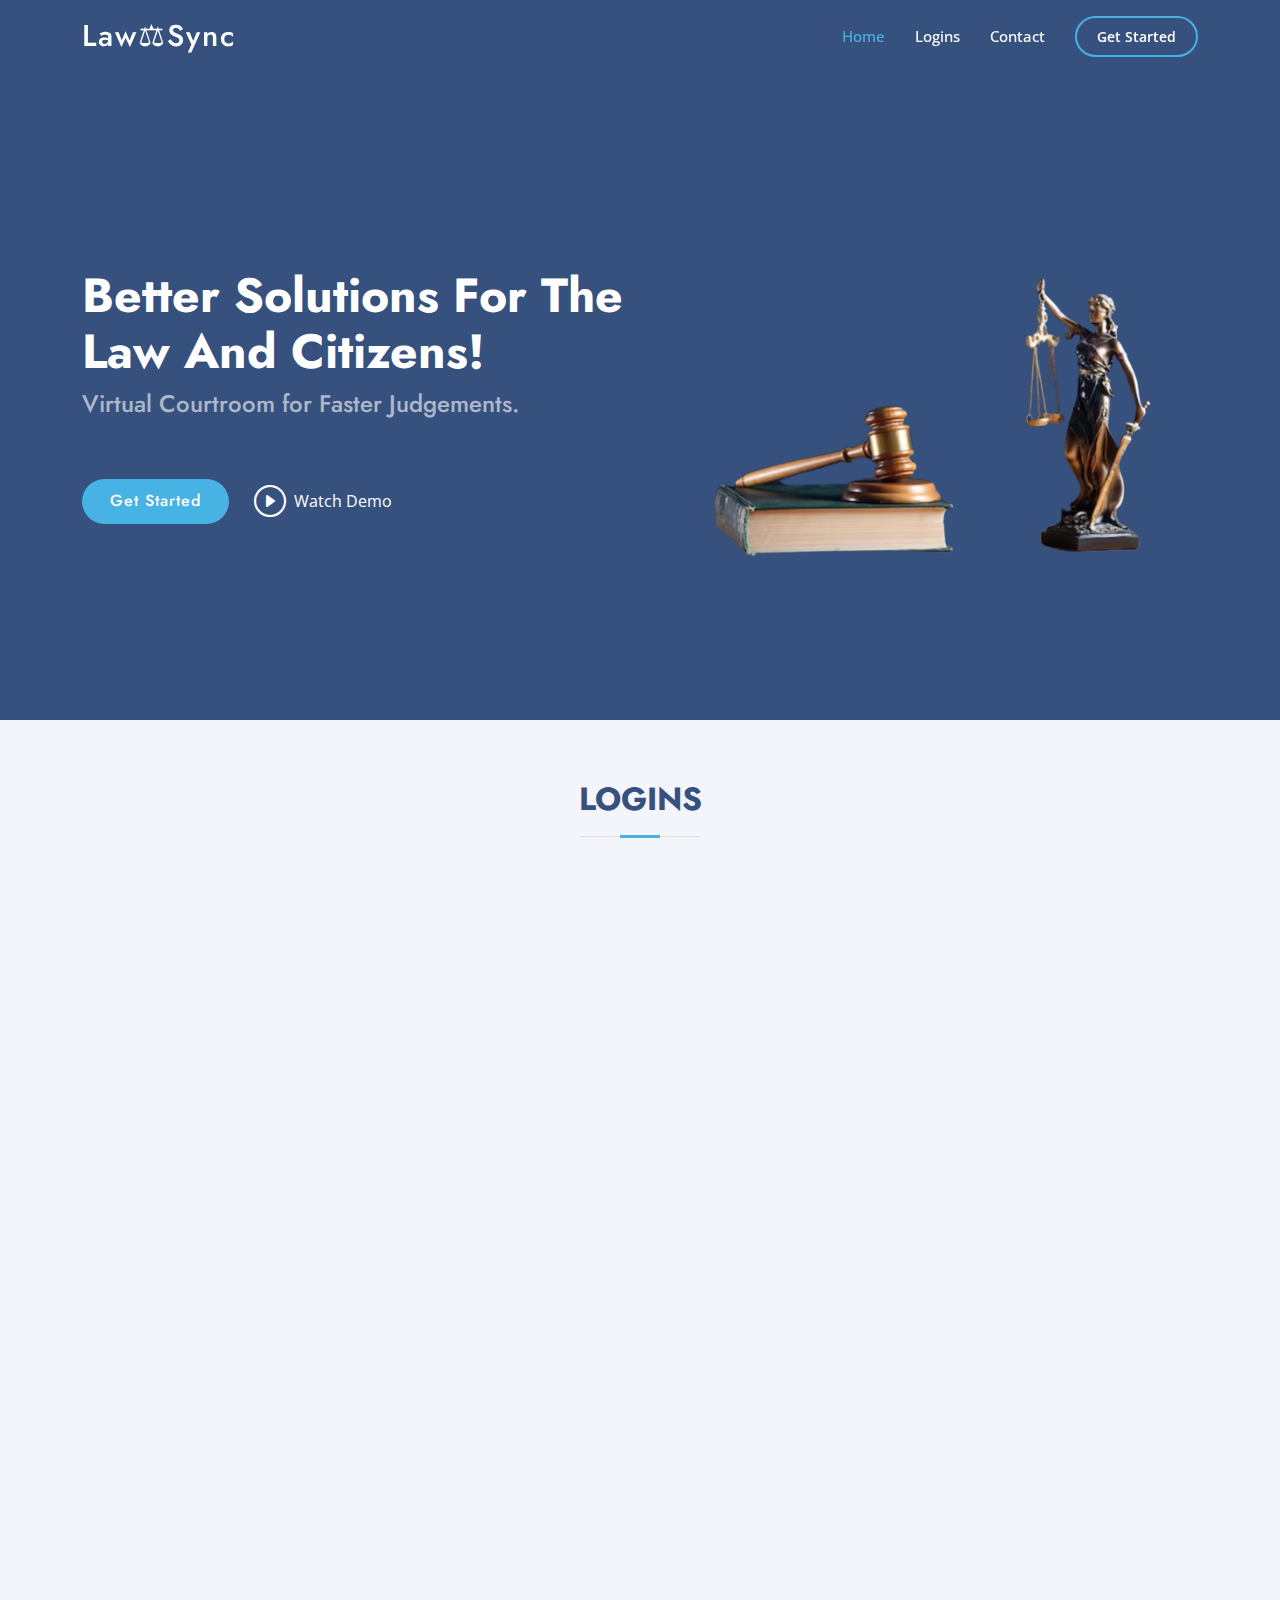
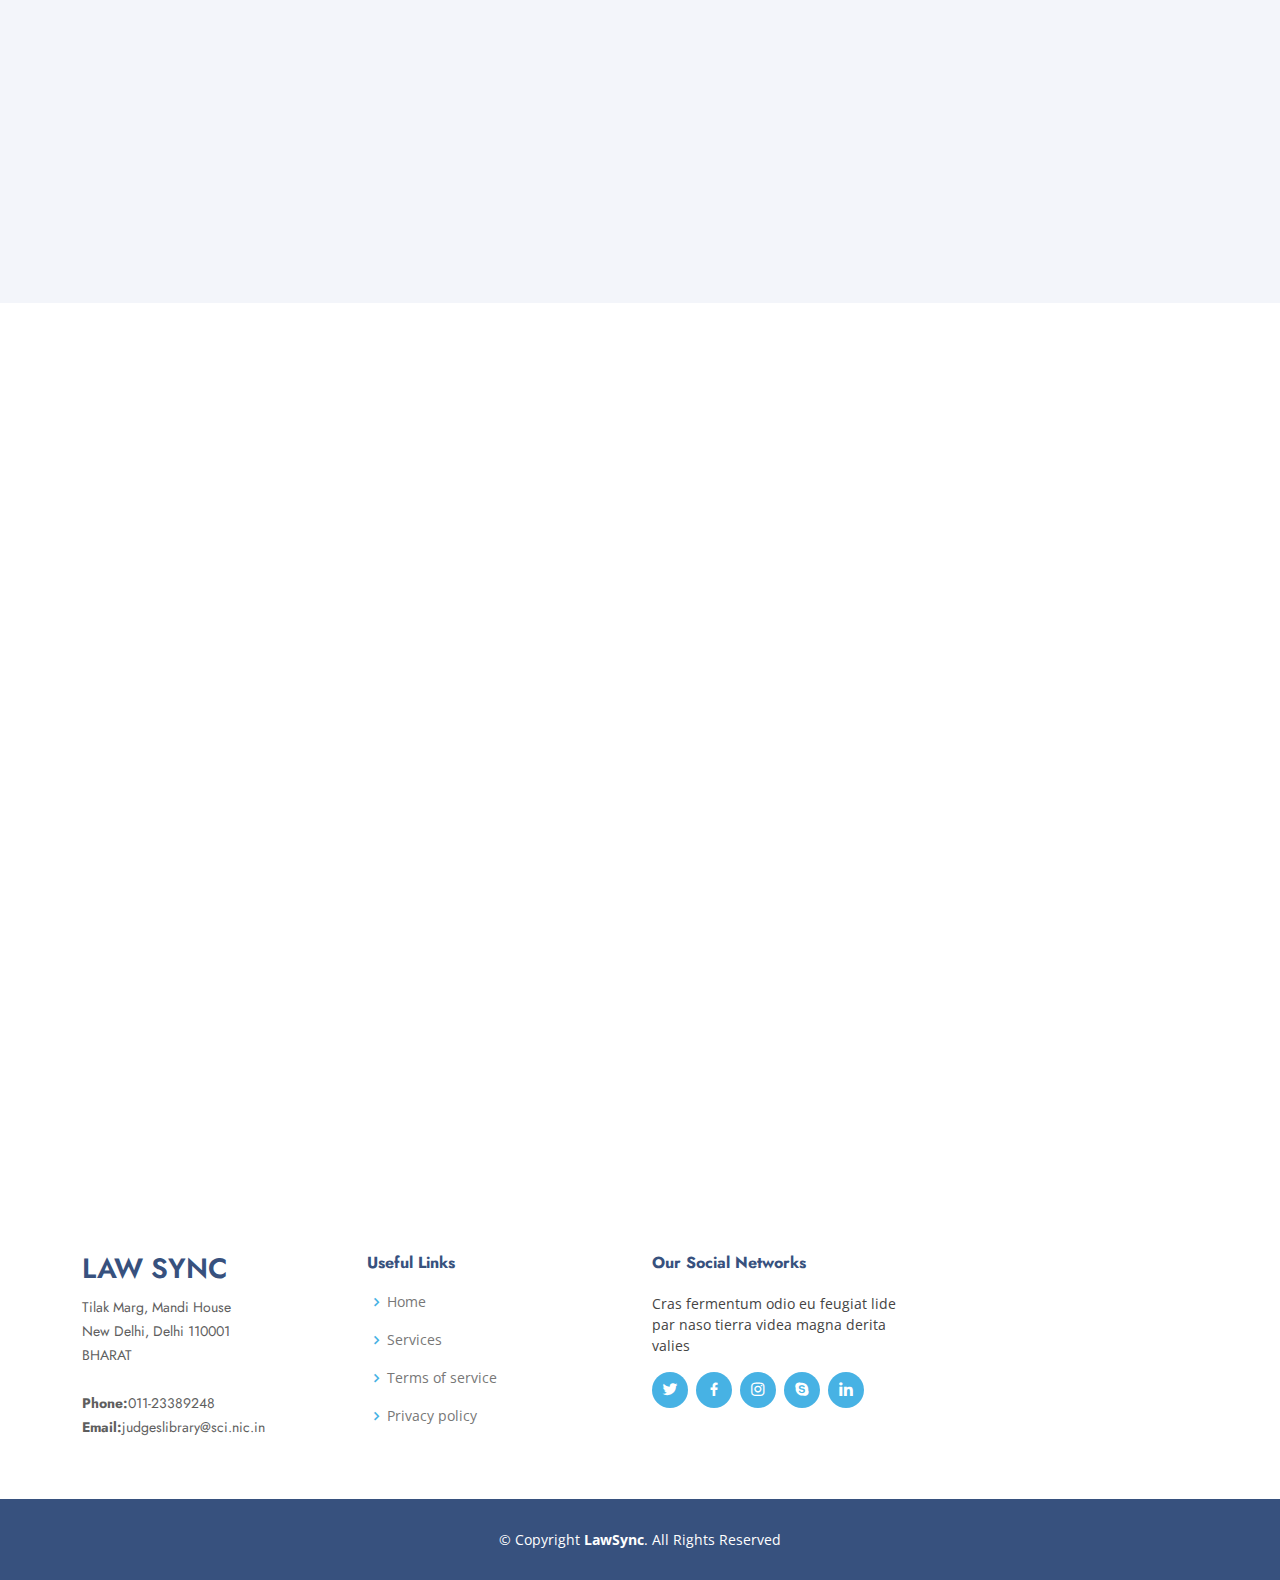
==== commit b22c6d3b: "form" ====
--- a/index.html
+++ b/index.html
@@ -13,7 +13,7 @@
     <link rel="apple-touch-icon" sizes="512x512" href="assets/img/apple-touch-icon.png">
     <link rel="icon" type="image/png" sizes="32x32" href="assets/img/favicon-32x32.png">
     <link rel="icon" type="image/png" sizes="16x16" href="assets/img/favicon-16x16.png">
-    <link rel="manifest" href="/site.webmanifest">
+
 
     <!-- Google Fonts -->
     <link href="https://fonts.googleapis.com/css?family=Open+Sans:300,300i,400,400i,600,600i,700,700i|Jost:300,300i,400,400i,500,500i,600,600i,700,700i|Poppins:300,300i,400,400i,500,500i,600,600i,700,700i" rel="stylesheet">
@@ -39,8 +39,8 @@
         <div class="container d-flex align-items-center">
 
             <h1 class="logo me-auto"><a href="index.html">Law⚖Sync</a></h1>
-            <!-- Uncomment below if you prefer to use an image logo -->
-            <a href="index5.html" class="logo me-auto"><img src="assets/img/logo.png" alt="" class="img-fluid"></a>
+
+
 
             <nav id="navbar" class="navbar">
                 <ul>
@@ -68,7 +68,7 @@
                     <div class="d-flex justify-content-center justify-content-lg-start">
                         <a href="#contact" class="btn-get-started scrollto">Get Started</a>
                         <a href="https://www.youtube.com/watch?v=Kua9iR3aDDw" class="glightbox btn-watch-video"><i
-                class="bi bi-play-circle"></i><span>Watch Demo</span></a>
+                            class="bi bi-play-circle"></i><span>Watch Demo</span></a>
                     </div>
                 </div>
                 <div class="col-lg-6 order-1 order-lg-2 hero-img" data-aos="zoom-in" data-aos-delay="200">
@@ -92,8 +92,8 @@
 
                 <div class="container">
                     <div class="row">
-                        <div class="col-lg-3 col-md-6 col-sm-12 mb-4 ">
-                            <div class="card card_edit" data-aos="zoom-in" data-aos-delay="100">
+                        <div class="col-lg-3 col-md-6 col-sm-12 mb-4  ">
+                            <div class="coupon_tran card card_edit" data-aos="zoom-in" data-aos-delay="100">
                                 <div class="card-body text-center">
                                     <div class="icon">
                                         <img src="[data-uri]">
@@ -104,7 +104,7 @@
                         </div>
 
                         <div class="col-lg-3 col-md-6 col-sm-12 mb-4 ">
-                            <div class="card card_edit" data-aos="zoom-in" data-aos-delay="200">
+                            <div class="coupon_tran card card_edit" data-aos="zoom-in" data-aos-delay="200">
                                 <div class="card-body text-center">
                                     <div class="icon">
                                         <img src="[data-uri]">
@@ -115,8 +115,8 @@
                             </div>
                         </div>
 
-                        <div class="col-lg-3 col-md-6 col-sm-12 mb-4 ">
-                            <div class="card card_edit" data-aos="zoom-in" data-aos-delay="300">
+                        <div class=" col-lg-3 col-md-6 col-sm-12 mb-4 ">
+                            <div class="coupon_tran card card_edit" data-aos="zoom-in" data-aos-delay="300">
                                 <div class="card-body text-center">
                                     <div class="icon">
                                         <img src="[data-uri]">
@@ -126,8 +126,8 @@
                             </div>
                         </div>
 
-                        <div class="col-lg-3 col-md-6 col-sm-12 mb-4 ">
-                            <div class="card card_edit" data-aos="zoom-in" data-aos-delay="100">
+                        <div class=" col-lg-3 col-md-6 col-sm-12 mb-4 ">
+                            <div class="coupon_tran card card_edit" data-aos="zoom-in" data-aos-delay="100">
                                 <div class="card-body text-center">
                                     <div class="icon">
                                         <img src="[data-uri]">
@@ -257,22 +257,22 @@
                             <div class="row">
                                 <div class="form-group col-md-6">
                                     <label for="username">Your Name</label>
-                                    <input type="text" name="name" class="form-control" id="name" required>
+                                    <input type="text" name="username" class="form-control" id="name" required placeholder="Enter Your Name...">
                                 </div>
                                 <div class="form-group col-md-6">
                                     <label for="name">Your Email</label>
-                                    <input type="email" class="form-control" name="email" id="email" required>
+                                    <input type="email" class="form-control" name="email" id="email" required placeholder="Enter Your Email...">
                                 </div>
                             </div>
                             <div class="form-group">
                                 <label for="name">Subject</label>
-                                <input type="text" class="form-control" name="subject" id="subject" required>
+                                <input type="text" class="form-control" name="subject" id="subject" required placeholder="Subject...">
                             </div>
                             <div class="form-group">
                                 <label for="name">Message</label>
-                                <textarea class="form-control" name="message" rows="10" required></textarea>
+                                <textarea class="form-control" name="message" rows="10" required placeholder="Write Your Query..."></textarea>
                             </div><br>
-                            <div class="text-center "><button type="submit">Send Message</button></div>
+                            <div class="text-center "><button type="button" class="btn btn-info">Send Message</button></div>
                         </form>
                     </div>
 
@@ -292,11 +292,11 @@
                 <div class="row">
 
                     <div class="col-lg-3 col-md-6 footer-contact">
-                        <h3>Arsha</h3>
+                        <h3>Law Sync</h3>
                         <p>
-                            A108 Adam Street <br> New York, NY 535022<br> United States <br><br>
-                            <strong>Phone:</strong> +1 5589 55488 55<br>
-                            <strong>Email:</strong> info@example.com<br>
+                            Tilak Marg, Mandi House<br>New Delhi, Delhi 110001<br> BHARAT<br><br>
+                            <strong>Phone:</strong>011-23389248<br>
+                            <strong>Email:</strong>judgeslibrary@sci.nic.in<br>
                         </p>
                     </div>
 
--- a/assets/css/style.css
+++ b/assets/css/style.css
@@ -656,6 +656,11 @@
 
 /* Card Edit */
 
+.coupon_tran:hover {
+    transform: scale(1.05);
+    box-shadow: 0 10px 20px rgba(13, 162, 221, 0.956), 0 4px 8px rgba(247, 197, 104, 0.984);
+}
+
 @media screen and (min-width: 800px) {
     .btn_edit {
         margin: 20px;
@@ -666,6 +671,11 @@
     .btn_edit {
         margin: 10px;
     }
+}
+
+.btn_edit:hover {
+    transform: scale(1.08);
+    box-shadow: 0 10px 20px rgba(32, 255, 76, 0.768), 0 4px 8px rgba(0, 0, 0, .06);
 }
 
 
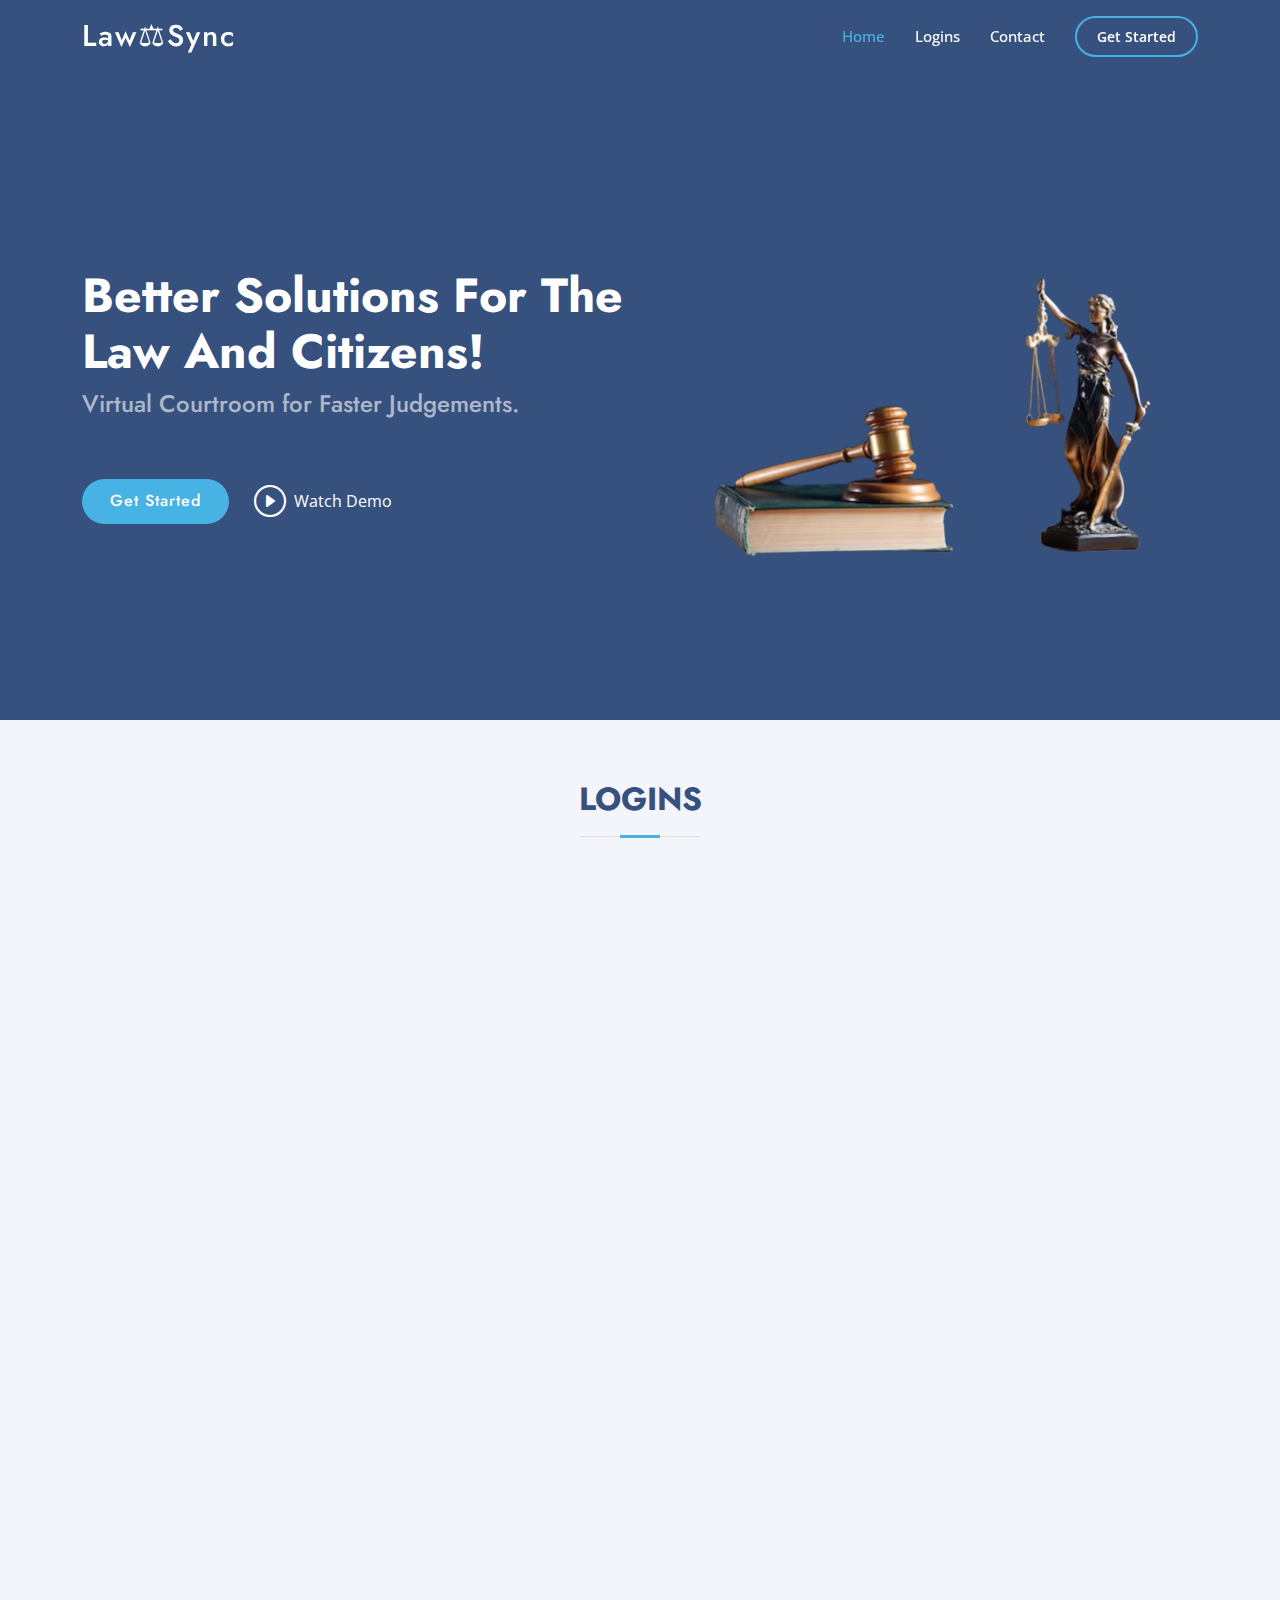
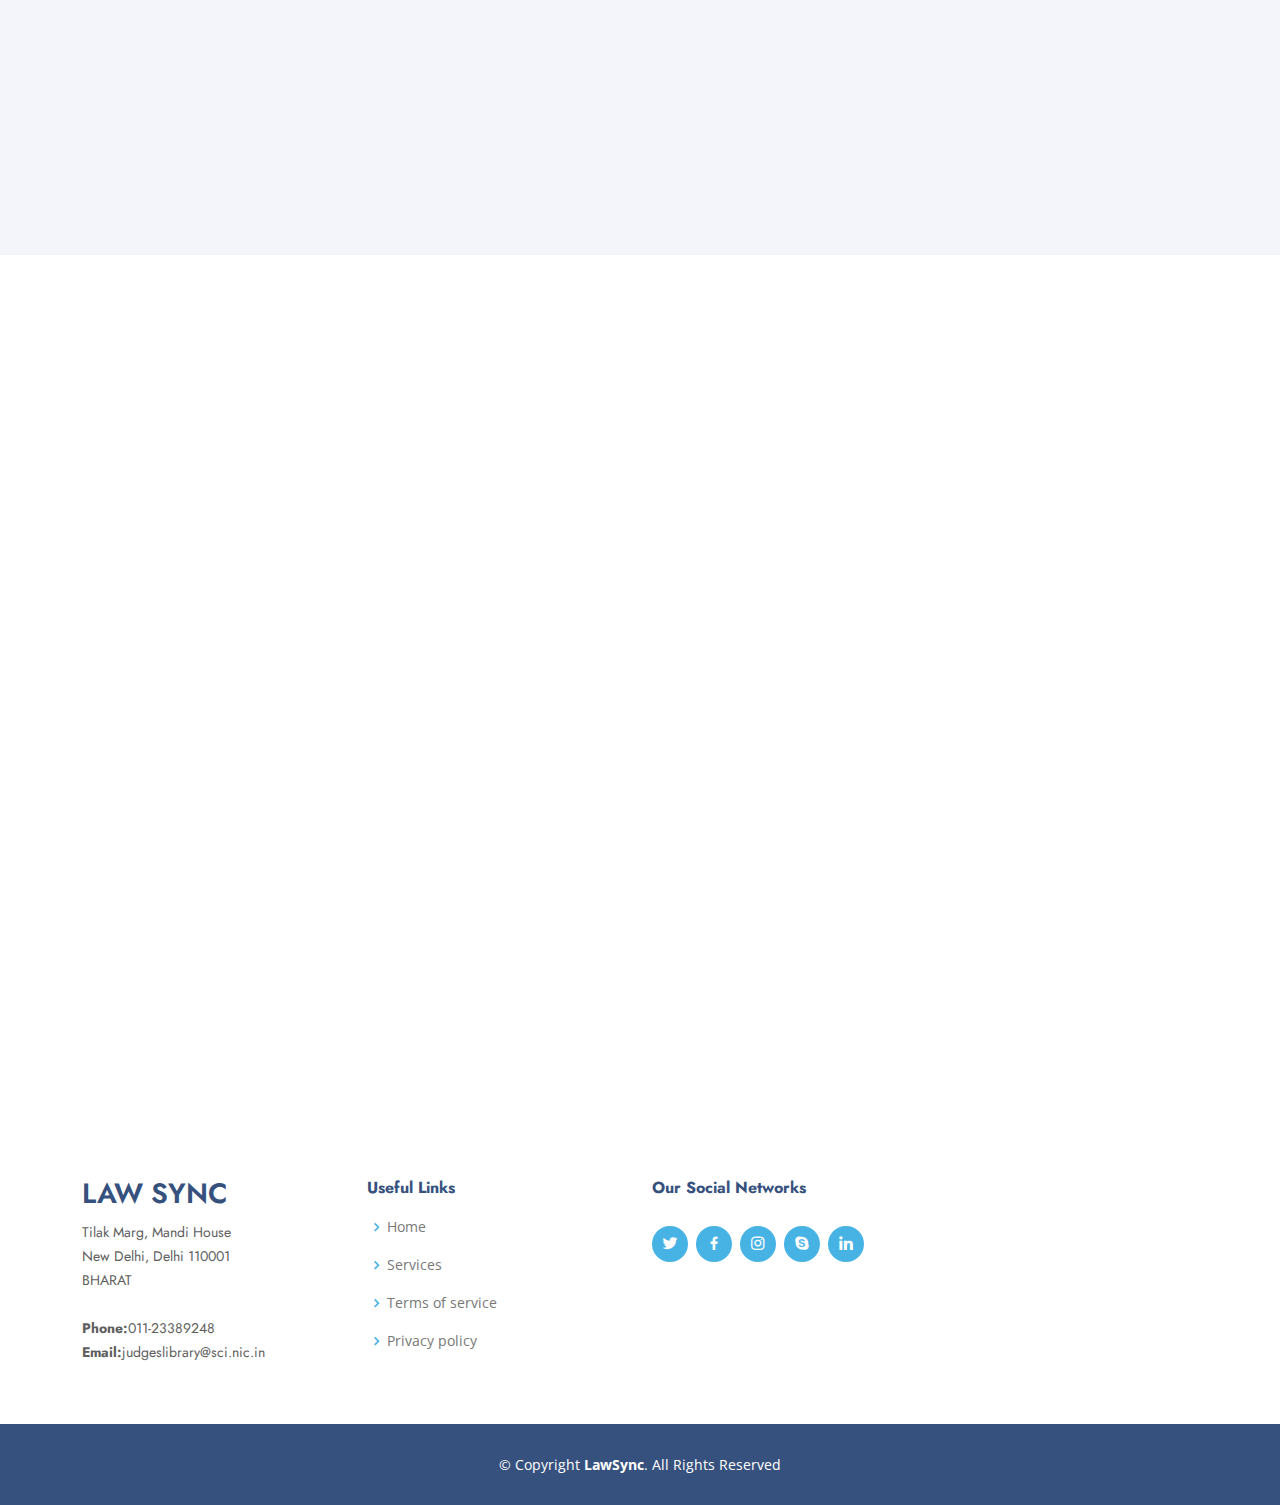
==== commit 3e5bcfd7: "map" ====
--- a/index.html
+++ b/index.html
@@ -151,8 +151,8 @@
 
                 <div class="section-title">
                     <h2>Frequently Asked Questions</h2>
-                    <p>Magnam dolores commodi suscipit. Necessitatibus eius consequatur ex aliquid fuga eum quidem. Sit sint consectetur velit. Quisquam quos quisquam cupiditate. Et nemo qui impedit suscipit alias ea. Quia fugiat sit in iste officiis commodi
-                        quidem hic quas.</p>
+                    <!--  <p>Magnam dolores commodi suscipit. Necessitatibus eius consequatur ex aliquid fuga eum quidem. Sit sint consectetur velit. Quisquam quos quisquam cupiditate. Et nemo qui impedit suscipit alias ea. Quia fugiat sit in iste officiis commodi
+                        quidem hic quas.</p> -->
                 </div>
 
                 <div class="faq-list">
@@ -220,8 +220,8 @@
 
                 <div class="section-title">
                     <h2>Contact</h2>
-                    <p>Magnam dolores commodi suscipit. Necessitatibus eius consequatur ex aliquid fuga eum quidem. Sit sint consectetur velit. Quisquam quos quisquam cupiditate. Et nemo qui impedit suscipit alias ea. Quia fugiat sit in iste officiis commodi
-                        quidem hic quas.</p>
+                    <!--  <p>Magnam dolores commodi suscipit. Necessitatibus eius consequatur ex aliquid fuga eum quidem. Sit sint consectetur velit. Quisquam quos quisquam cupiditate. Et nemo qui impedit suscipit alias ea. Quia fugiat sit in iste officiis commodi
+                        quidem hic quas.</p> -->
                 </div>
 
                 <div class="row">
@@ -231,23 +231,23 @@
                             <div class="address">
                                 <i class="bi bi-geo-alt"></i>
                                 <h4>Location:</h4>
-                                <p>A108 Adam Street, New York, NY 535022</p>
+                                <p>Tilak Marg, Mandi House New Delhi, Delhi 110001</p>
                             </div>
 
                             <div class="email">
                                 <i class="bi bi-envelope"></i>
                                 <h4>Email:</h4>
-                                <p>info@example.com</p>
+                                <p>ijudgeslibrary@sci.nic.in</p>
                             </div>
 
                             <div class="phone">
                                 <i class="bi bi-phone"></i>
                                 <h4>Call:</h4>
-                                <p>+1 5589 55488 55s</p>
-                            </div>
-
-                            <iframe src="https://www.google.com/maps/embed?pb=!1m14!1m8!1m3!1d12097.433213460943!2d-74.0062269!3d40.7101282!3m2!1i1024!2i768!4f13.1!3m3!1m2!1s0x0%3A0xb89d1fe6bc499443!2sDowntown+Conference+Center!5e0!3m2!1smk!2sbg!4v1539943755621" frameborder="0"
-                                style="border:0; width: 100%; height: 290px;" allowfullscreen></iframe>
+                                <p>011-23389248</p>
+                            </div>
+
+                            <iframe src="https://www.google.com/maps/embed?pb=!1m18!1m12!1m3!1d14009.553472830608!2d77.21389711738283!3d28.618120183234705!2m3!1f0!2f0!3f0!3m2!1i1024!2i768!4f13.1!3m3!1m2!1s0x390d04afaaaaaaab%3A0x28555ca4592b087e!2sSupreme%20Court%20of%20India!5e0!3m2!1sen!2sus!4v1696235306481!5m2!1sen!2sus"
+                                frameborder="0" style="border:0; width: 100%; height: 290px;" allowfullscreen></iframe>
                         </div>
 
                     </div>
@@ -311,7 +311,7 @@
                     </div>
                     <div class="col-lg-3 col-md-6 footer-links">
                         <h4>Our Social Networks</h4>
-                        <p>Cras fermentum odio eu feugiat lide par naso tierra videa magna derita valies</p>
+                        <!--    <p>Cras fermentum odio eu feugiat lide par naso tierra videa magna derita valies</p> -->
                         <div class="social-links mt-3">
                             <a href="#" class="twitter"><i class="bx bxl-twitter"></i></a>
                             <a href="#" class="facebook"><i class="bx bxl-facebook"></i></a>
